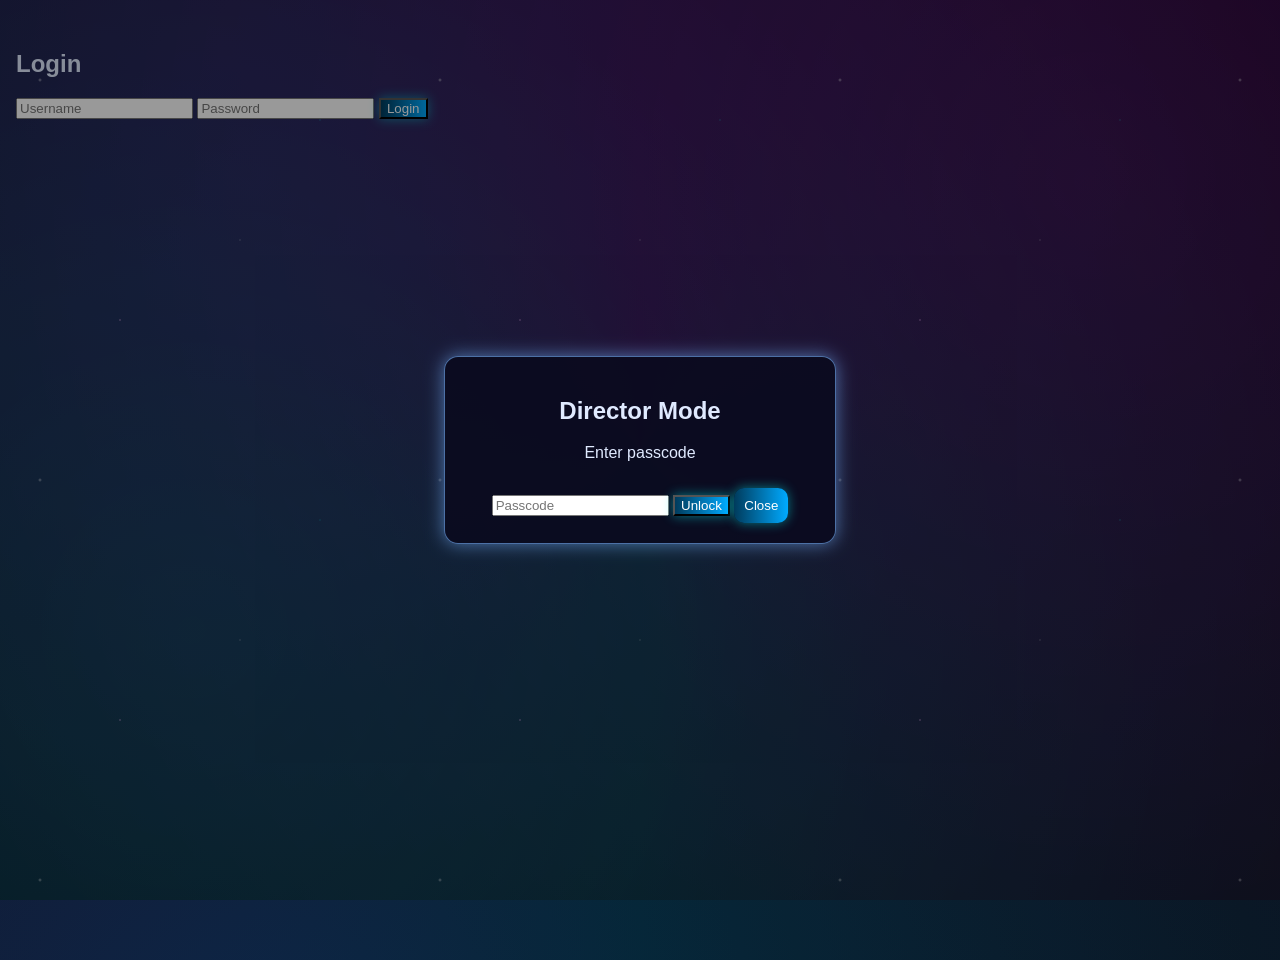
==== public/index.html @ a931f64c "Rename index.html to public/index.html" ====
<!DOCTYPE html>
<html lang="en">
<head>
  <meta charset="UTF-8">
  <meta name="viewport" content="width=device-width, initial-scale=1.0">
  <title>GODMODE++</title>

  <!-- Styles -->
  <link rel="stylesheet" href="style2.css">
  <link rel="stylesheet" href="galaxy.css">
</head>

<body class="galaxy">

<div class="universe-vortex"></div>

<!-- LOGIN SCREEN -->
<div id="login-screen" class="screen">
  <h2>Login</h2>
  <input id="login-user" type="text" placeholder="Username">
  <input id="login-pass" type="password" placeholder="Password">
  <button onclick="login()">Login</button>
  <p id="login-error" style="color:red;"></p>
</div>

<!-- HOME SCREEN -->
<div id="home-screen" class="screen hidden">
  <div class="top">
    <h1 class="title">GODMODE++</h1>
    <p class="disclaimer">⚠️ Nothing is guaranteed. For entertainment purposes only.</p>
    <button onclick="toggleGalaxy()">Galaxy Mode</button>
  </div>

  <p class="subtitle">Choose your mode</p>

  <div class="grid">

    <div class="mode">
      <h3>Free Mode</h3>
      <button onclick="enterFree()">Enter</button>
    </div>

    <div class="mode">
      <h3>God Mode</h3>
      <button onclick="enterGod()">Enter</button>
    </div>

    <div class="mode">
      <h3>Universe Mode</h3>
      <button onclick="enterUniverse()">Enter</button>
    </div>

    <div class="mode">
      <h3>Director Mode</h3>
      <button onclick="openDirector()">Enter Passcode</button>
    </div>

    <div class="mode">
      <h3>Pick 3 Engine</h3>
      <button onclick="enterPick3()">Enter</button>
    </div>

    <div class="mode">
      <h3>Pick 4 Engine</h3>
      <button onclick="enterPick4()">Enter</button>
    </div>

  </div>
</div>

<!-- FREE MODE -->
<div id="free-mode-screen" class="screen hidden">
  <h2>FREE MODE</h2>
  <p class="subtitle">QuickPick + basic tools</p>

  <div class="mode">
    <h3>Quick Pick Generator</h3>
    <button onclick="runQuickPick()">Generate</button>
    <p id="quickpick-output"></p>
  </div>

  <button class="back-btn" onclick="showMode('home-screen')">Back</button>
</div>

<!-- GOD MODE -->
<div id="god-mode-screen" class="screen hidden">
  <h2>GOD MODE</h2>
  <p class="subtitle">Advanced Rundown Engine</p>

  <button onclick="runGod()">Generate Rundown</button>
  <pre id="god-output" class="output-box"></pre>

  <button class="back-btn" onclick="showMode('home-screen')">Back</button>
</div>

<!-- UNIVERSE MODE -->
<div id="universe-mode-screen" class="screen hidden">
  <h2>UNIVERSE MODE</h2>
  <p class="subtitle">Cosmic Engine</p>

  <button onclick="runUniverse()">Activate Universe Engine</button>
  <pre id="universe-output" class="output-box"></pre>

  <button class="back-btn" onclick="showMode('home-screen')">Back</button>
</div>

<!-- DIRECTOR MODE -->
<div id="director-mode-screen" class="screen hidden">
  <h2>DIRECTOR MODE</h2>
  <p class="subtitle">Private Tools</p>

  <label>Seed:</label>
  <input id="director-seed" type="text">

  <label>Probability:</label>
  <input id="director-prob" type="range" min="1" max="100" value="50">

  <label>Earth Override:</label>
  <input id="earth-override" type="checkbox">

  <label>Universe Override:</label>
  <input id="universe-override" type="checkbox">

  <button onclick="runDirector()">Compile</button>

  <pre id="director-output" class="output-box"></pre>

  <button class="back-btn" onclick="showMode('home-screen')">Back</button>
</div>

<!-- PICK 3 ENGINE -->
<div id="pick3-screen" class="screen hidden">
  <h2>PICK 3 ENGINE</h2>

  <input id="pick3-input" type="text" placeholder="Enter 3 digits">
  <button onclick="runPick3()">Submit</button>

  <pre id="pick-strategy-output"></pre>
  <pre id="grid9-output"></pre>
  <pre id="grid8-output"></pre>
  <pre id="grid7-output"></pre>
  <pre id="grid6-output"></pre>
  <pre id="grid5-output"></pre>
  <pre id="grid4-output"></pre>
  <pre id="grid3-output"></pre>
  <pre id="grid2-output"></pre>

  <button class="back-btn" onclick="showMode('home-screen')">Back</button>
</div>

<!-- PICK 4 ENGINE -->
<div id="pick4-screen" class="screen hidden">
  <h2>PICK 4 ENGINE</h2>

  <input id="pick4-input" type="text" placeholder="Enter 4 digits">
  <button onclick="runPick4()">Submit</button>

  <pre id="pick-strategy-output"></pre>
  <pre id="grid9-output"></pre>
  <pre id="grid8-output"></pre>
  <pre id="grid7-output"></pre>
  <pre id="grid6-output"></pre>
  <pre id="grid5-output"></pre>
  <pre id="grid4-output"></pre>
  <pre id="grid3-output"></pre>
  <pre id="grid2-output"></pre>

  <button class="back-btn" onclick="showMode('home-screen')">Back</button>
</div>

<!-- DIRECTOR PASSCODE MODAL -->
<div id="director-modal" class="modal hidden">
  <div class="modal-box">
    <h2>Director Mode</h2>
    <p>Enter passcode</p>

    <input id="director-pass" type="password" placeholder="Passcode">

    <button onclick="unlockDirector()">Unlock</button>
    <button class="close" onclick="closeDirector()">Close</button>
  </div>
</div>

<!-- SCRIPT -->
<script src="app2.js"></script>

</body>
</html>

</body>
</html>
---- public/style2.css ----
/* ============================
   GODMODE++ — CLEAN LIGHT THEME
   Compatible with simple 4‑file build
============================ */

/* BASE LIGHT MODE */
body {
  margin: 0;
  font-family: system-ui, sans-serif;
  background: #f5f7fb;
  color: #111;
}

.hidden { display: none; }

/* SCREEN LAYOUT */
.screen {
  padding: 30px 16px;
  min-height: 100vh;
}

/* TITLES */
.title {
  font-size: 32px;
  margin-bottom: 6px;
}

.subtitle {
  color: #555;
  margin-bottom: 20px;
}

/* LOGIN + CARD BOXES */
.card {
  background: #fff;
  padding: 20px;
  border-radius: 14px;
  box-shadow: 0 4px 14px rgba(0,0,0,0.08);
  max-width: 360px;
  margin: auto;
}

.card input {
  width: 100%;
  padding: 10px;
  margin-top: 6px;
  border-radius: 8px;
  border: 1px solid #ccc;
}

.card button {
  width: 100%;
  margin-top: 16px;
  padding: 12px;
  border-radius: 10px;
  border: none;
  background: #007bff;
  color: #fff;
  cursor: pointer;
}

.error {
  color: #d93025;
  margin-top: 10px;
}

/* TOP BAR */
.top {
  display: flex;
  justify-content: space-between;
  margin-bottom: 20px;
}

/* MODE GRID */
.grid {
  display: grid;
  gap: 16px;
}

.mode {
  background: #fff;
  padding: 16px;
  border-radius: 14px;
  box-shadow: 0 4px 14px rgba(0,0,0,0.08);
}

.mode.locked {
  border: 1px dashed #ff9800;
}

.mode button {
  margin-top: 10px;
  padding: 10px;
  border-radius: 10px;
  border: none;
  background: #007bff;
  color: #fff;
  cursor: pointer;
}

/* MODAL */
.modal {
  position: fixed;
  inset: 0;
  background: rgba(0,0,0,0.4);
  display: flex;
  justify-content: center;
  align-items: center;
}

.modal-box {
  background: #fff;
  padding: 20px;
  border-radius: 14px;
  width: 90%;
  max-width: 350px;
  text-align: center;
}

.close {
  background: #ccc;
  margin-top: 10px;
  padding: 10px;
  border-radius: 10px;
  border: none;
  cursor: pointer;
}
---- public/galaxy.css ----
html, body {
    height: 100%;
}

body {
    min-height: 100vh;
    position: relative;
}

body.galaxy {
    position: relative;
}

/* ============================
   GODMODE++ — DEEP SPACE GALAXY THEME
   Clean, optimized, GitHub‑Pages safe
============================ */

/* BASE GALAXY MODE */
body.galaxy {
    background:
        radial-gradient(circle at 20% 20%, #0a0f2d, #000),
        radial-gradient(circle at 80% 80%, #050018, #000);
    color: #e0eaff;
    font-family: "Inter", sans-serif;
    transition: 0.4s ease;
    overflow-x: hidden;
}

/* STARFIELD LAYERS */
body.galaxy::before,
body.galaxy::after {
    content: "";
    position: fixed;
    inset: 0;
    pointer-events: none;
    z-index: -1;
}

/* Layer 1 — drifting stars */
body.galaxy::before {
    background-image:
        radial-gradient(2px 2px at 10% 20%, rgba(255,255,255,0.7), transparent),
        radial-gradient(1px 1px at 80% 30%, rgba(0,255,255,0.6), transparent),
        radial-gradient(1.5px 1.5px at 30% 80%, rgba(255,180,255,0.7), transparent),
        radial-gradient(1px 1px at 60% 60%, rgba(255,255,255,0.6), transparent);
    background-size: 400px 400px;
    opacity: 0.7;
    animation: starDrift 60s linear infinite;
}

/* Layer 2 — nebula glow */
body.galaxy::after {
    background:
        radial-gradient(circle at 15% 70%, rgba(0, 255, 255, 0.18), transparent),
        radial-gradient(circle at 85% 20%, rgba(255, 0, 255, 0.18), transparent);
    mix-blend-mode: screen;
    opacity: 0.8;
    animation: nebulaPulse 22s ease-in-out infinite;
}

/* CARD + MODE BOXES */
body.galaxy .mode,
body.galaxy .modal-box {
    background: rgba(10,10,30,0.9);
    border: 1px solid rgba(120,180,255,0.6);
    box-shadow: 0 0 18px rgba(120,180,255,0.6);
}

/* BUTTON HOLOGRAM */
body.galaxy button {
    background: linear-gradient(90deg, #003b5c, #00aaff);
    color: white;
    box-shadow: 0 0 12px rgba(0,255,255,0.45);
    transition: 0.25s ease;
}

body.galaxy button:hover {
    background: linear-gradient(90deg, #005f8f, #00cfff);
    transform: translateY(-2px);
    box-shadow: 0 0 18px rgba(0,255,255,0.65);
}

/* ============================
   DIRECTOR MODE — EMERALD THEME
============================ */

body.director-mode {
    background:
        radial-gradient(circle at 50% 50%, #002a22, #000),
        radial-gradient(circle at 20% 80%, #003322, transparent),
        radial-gradient(circle at 80% 20%, #004433, transparent);
    color: #00ff95;
    transition: 0.4s ease;
}

/* Emerald nebula */
body.director-mode::after {
    content: "";
    position: fixed;
    inset: 0;
    pointer-events: none;
    z-index: -1;
    background:
        radial-gradient(circle at 50% 50%, rgba(0,255,149,0.18), transparent),
        radial-gradient(circle at 20% 20%, rgba(0,255,149,0.12), transparent);
    animation: directorNebula 14s ease-in-out infinite;
}

/* Director Mode glow */
body.director-mode .mode,
body.director-mode .modal-box {
    border-color: rgba(0,255,149,0.55);
    box-shadow: 0 0 22px rgba(0,255,149,0.55);
    background: rgba(0,40,30,0.9);
}

/* Director Mode buttons */
body.director-mode button {
    background: linear-gradient(90deg, #006644, #00ff95);
    box-shadow: 0 0 14px rgba(0,255,149,0.55);
}

/* ============================
   DIRECTOR MODE — UNLOCK FX
============================ */

body.director-mode.unlock-anim::before {
    content: "";
    position: fixed;
    inset: 0;
    background: radial-gradient(circle, rgba(0,255,149,0.45) 0%, transparent 70%);
    animation: directorShockwave 1.4s ease-out forwards;
    pointer-events: none;
    z-index: 9999;
}

body.director-mode.unlock-anim::after {
    content: "ACCESS GRANTED";
    position: fixed;
    top: 40%;
    left: 50%;
    transform: translate(-50%, -50%) scale(1.4);
    font-size: 42px;
    font-weight: 700;
    color: #00ff95;
    text-shadow:
        0 0 12px #00ff95,
        0 0 22px #00ff95,
        0 0 40px rgba(0,255,149,0.8);
    opacity: 0;
    animation: directorAccess 1.4s ease-out forwards;
    pointer-events: none;
    z-index: 99999;
}

/* ============================
   ANIMATIONS
============================ */

@keyframes starDrift {
    0% { transform: translate3d(0,0,0); }
    100% { transform: translate3d(-80px,-40px,0); }
}

@keyframes nebulaPulse {
    0% { opacity: 0.5; }
    50% { opacity: 0.9; }
    100% { opacity: 0.5; }
}

@keyframes directorNebula {
    0% { opacity: 0.4; }
    50% { opacity: 0.9; }
    100% { opacity: 0.4; }
}

@keyframes directorShockwave {
    0% { opacity: 0.9; transform: scale(0.2); filter: blur(2px); }
    60% { opacity: 0.5; transform: scale(2.8); filter: blur(6px); }
    100% { opacity: 0; transform: scale(4.5); filter: blur(10px); }
}

@keyframes directorAccess {
    0% { opacity: 0; transform: translate(-50%, -50%) scale(1.1); }
    40% { opacity: 1; transform: translate(-50%, -50%) scale(1.4); }
    100% { opacity: 0; transform: translate(-50%, -50%) scale(1.7); }
}

/* ============================
   UNIVERSE MODE — COSMIC WARP TUNNEL
============================ */

body.universe-mode {
    background: #050014;
    overflow: hidden;
    color: #d8caff;
    font-family: "Inter", sans-serif;
}

/* Layer 1 — deep space gradient */
body.universe-mode::before {
    content: "";
    position: fixed;
    inset: 0;
    background: radial-gradient(circle at 50% 50%, #3b0077, #050014 70%);
    z-index: -3;
    animation: universePulse 12s ease-in-out infinite;
}

/* Layer 2 — warp tunnel streaks */
body.universe-mode::after {
    content: "";
    position: fixed;
    inset: 0;
    background: repeating-linear-gradient(
        0deg,
        rgba(255,255,255,0.15) 0px,
        rgba(255,255,255,0.15) 2px,
        transparent 2px,
        transparent 8px
    );
    filter: blur(1px);
    opacity: 0.45;
    z-index: -2;
    animation: warpSpeed 1.4s linear infinite;
}

/* Layer 3 — rotating cosmic vortex */
.universe-vortex {
    position: fixed;
    top: 50%;
    left: 50%;
    width: 180vmax;
    height: 180vmax;
    background: conic-gradient(
        from 0deg,
        rgba(255,0,255,0.12),
        rgba(0,255,255,0.12),
        rgba(255,0,255,0.12)
    );
    border-radius: 50%;
    transform: translate(-50%, -50%);
    z-index: -5;
    animation: vortexSpin 22s linear infinite;
    pointer-events: none;
}

/* ============================
   UNIVERSE MODE ANIMATIONS
============================ */

@keyframes warpSpeed {
    0% { transform: translateY(0); }
    100% { transform: translateY(-600px); }
}

@keyframes universePulse {
    0% { opacity: 0.55; }
    50% { opacity: 0.95; }
    100% { opacity: 0.55; }
}

@keyframes vortexSpin {
    0% { transform: translate(-50%, -50%) rotate(0deg); }
    100% { transform: translate(-50%, -50%) rotate(360deg); }
}
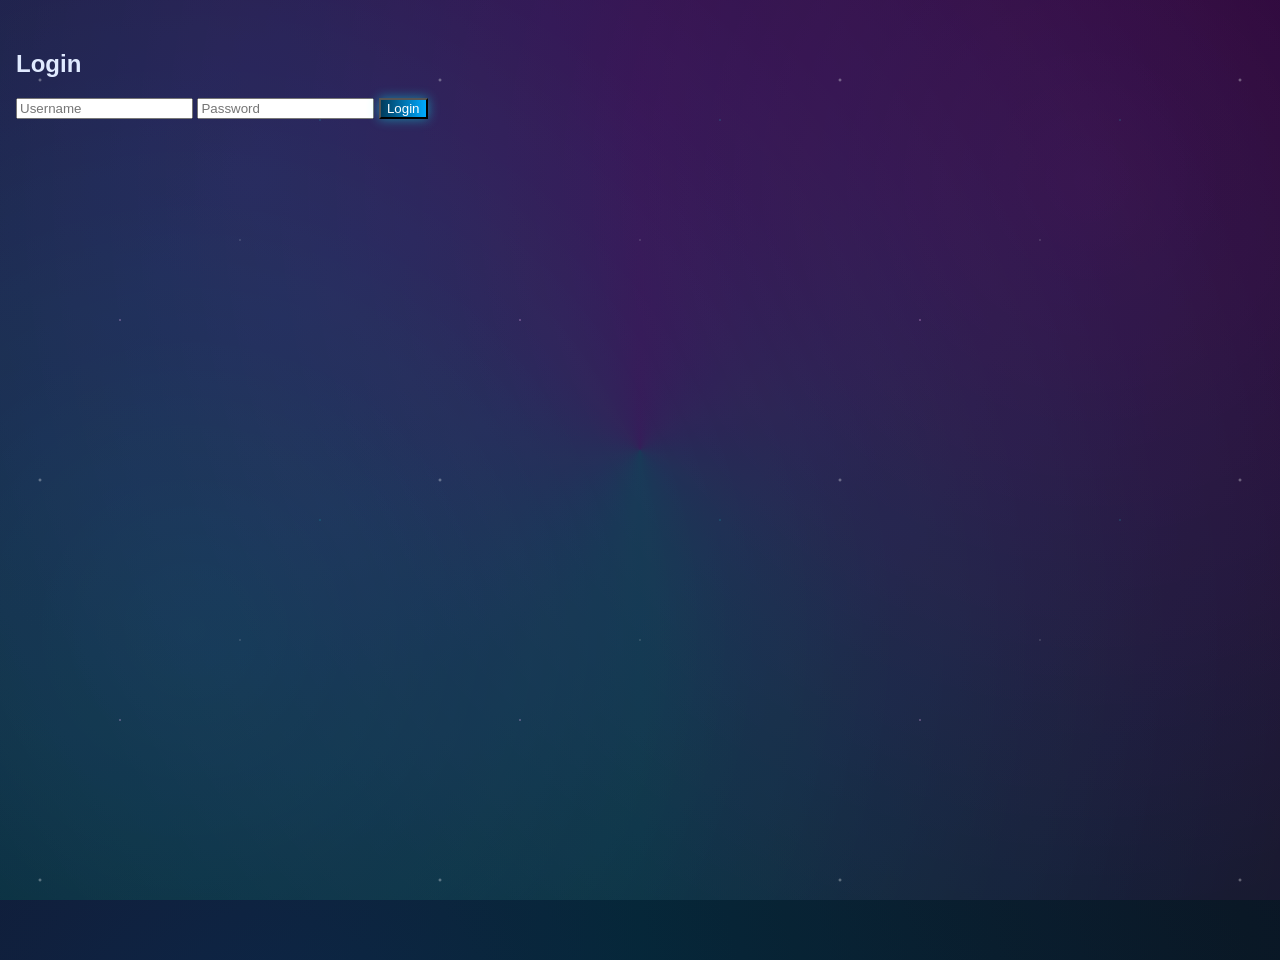
==== commit e09240c8: "Refactor login and mode selection UI elements" ====
--- a/public/index.html
+++ b/public/index.html
@@ -5,7 +5,6 @@
   <meta name="viewport" content="width=device-width, initial-scale=1.0">
   <title>GODMODE++</title>
 
-  <!-- Styles -->
   <link rel="stylesheet" href="style2.css">
   <link rel="stylesheet" href="galaxy.css">
 </head>
@@ -14,178 +13,83 @@
 
 <div class="universe-vortex"></div>
 
-<!-- LOGIN SCREEN -->
+<!-- LOGIN -->
 <div id="login-screen" class="screen">
   <h2>Login</h2>
   <input id="login-user" type="text" placeholder="Username">
   <input id="login-pass" type="password" placeholder="Password">
-  <button onclick="login()">Login</button>
-  <p id="login-error" style="color:red;"></p>
+  <button onclick="UI.login()">Login</button>
+  <p id="login-error" class="error"></p>
 </div>
 
-<!-- HOME SCREEN -->
+<!-- HOME -->
 <div id="home-screen" class="screen hidden">
-  <div class="top">
-    <h1 class="title">GODMODE++</h1>
-    <p class="disclaimer">⚠️ Nothing is guaranteed. For entertainment purposes only.</p>
-    <button onclick="toggleGalaxy()">Galaxy Mode</button>
-  </div>
-
-  <p class="subtitle">Choose your mode</p>
+  <h1 class="title">GODMODE++</h1>
+  <p class="disclaimer">⚠️ Entertainment only.</p>
 
   <div class="grid">
-
-    <div class="mode">
-      <h3>Free Mode</h3>
-      <button onclick="enterFree()">Enter</button>
-    </div>
-
-    <div class="mode">
-      <h3>God Mode</h3>
-      <button onclick="enterGod()">Enter</button>
-    </div>
-
-    <div class="mode">
-      <h3>Universe Mode</h3>
-      <button onclick="enterUniverse()">Enter</button>
-    </div>
-
-    <div class="mode">
-      <h3>Director Mode</h3>
-      <button onclick="openDirector()">Enter Passcode</button>
-    </div>
-
-    <div class="mode">
-      <h3>Pick 3 Engine</h3>
-      <button onclick="enterPick3()">Enter</button>
-    </div>
-
-    <div class="mode">
-      <h3>Pick 4 Engine</h3>
-      <button onclick="enterPick4()">Enter</button>
-    </div>
-
+    <button onclick="UI.show('free')">Free Mode</button>
+    <button onclick="UI.show('god')">God Mode</button>
+    <button onclick="UI.show('universe')">Universe Mode</button>
+    <button onclick="UI.show('director')">Director Mode</button>
+    <button onclick="UI.show('pick3')">Pick 3 Engine</button>
+    <button onclick="UI.show('pick4')">Pick 4 Engine</button>
   </div>
 </div>
 
 <!-- FREE MODE -->
-<div id="free-mode-screen" class="screen hidden">
+<div id="free-screen" class="screen hidden">
   <h2>FREE MODE</h2>
-  <p class="subtitle">QuickPick + basic tools</p>
-
-  <div class="mode">
-    <h3>Quick Pick Generator</h3>
-    <button onclick="runQuickPick()">Generate</button>
-    <p id="quickpick-output"></p>
-  </div>
-
-  <button class="back-btn" onclick="showMode('home-screen')">Back</button>
+  <button onclick="UI.quickPick()">Quick Pick</button>
+  <button onclick="UI.backendPrediction('free-output')">Backend Prediction</button>
+  <pre id="free-output" class="output"></pre>
+  <button class="back" onclick="UI.show('home')">Back</button>
 </div>
 
 <!-- GOD MODE -->
-<div id="god-mode-screen" class="screen hidden">
+<div id="god-screen" class="screen hidden">
   <h2>GOD MODE</h2>
-  <p class="subtitle">Advanced Rundown Engine</p>
-
-  <button onclick="runGod()">Generate Rundown</button>
-  <pre id="god-output" class="output-box"></pre>
-
-  <button class="back-btn" onclick="showMode('home-screen')">Back</button>
+  <button onclick="UI.backendPrediction('god-output')">Backend Prediction</button>
+  <pre id="god-output" class="output"></pre>
+  <button class="back" onclick="UI.show('home')">Back</button>
 </div>
 
 <!-- UNIVERSE MODE -->
-<div id="universe-mode-screen" class="screen hidden">
+<div id="universe-screen" class="screen hidden">
   <h2>UNIVERSE MODE</h2>
-  <p class="subtitle">Cosmic Engine</p>
-
-  <button onclick="runUniverse()">Activate Universe Engine</button>
-  <pre id="universe-output" class="output-box"></pre>
-
-  <button class="back-btn" onclick="showMode('home-screen')">Back</button>
+  <button onclick="UI.backendPrediction('universe-output')">Backend Prediction</button>
+  <pre id="universe-output" class="output"></pre>
+  <button class="back" onclick="UI.show('home')">Back</button>
 </div>
 
-<!-- DIRECTOR MODE -->
-<div id="director-mode-screen" class="screen hidden">
+<!-- DIRECTOR -->
+<div id="director-screen" class="screen hidden">
   <h2>DIRECTOR MODE</h2>
-  <p class="subtitle">Private Tools</p>
-
-  <label>Seed:</label>
-  <input id="director-seed" type="text">
-
-  <label>Probability:</label>
-  <input id="director-prob" type="range" min="1" max="100" value="50">
-
-  <label>Earth Override:</label>
-  <input id="earth-override" type="checkbox">
-
-  <label>Universe Override:</label>
-  <input id="universe-override" type="checkbox">
-
-  <button onclick="runDirector()">Compile</button>
-
-  <pre id="director-output" class="output-box"></pre>
-
-  <button class="back-btn" onclick="showMode('home-screen')">Back</button>
+  <input id="director-seed" placeholder="Seed">
+  <button onclick="UI.director()">Compile</button>
+  <pre id="director-output" class="output"></pre>
+  <button class="back" onclick="UI.show('home')">Back</button>
 </div>
 
-<!-- PICK 3 ENGINE -->
+<!-- PICK 3 -->
 <div id="pick3-screen" class="screen hidden">
   <h2>PICK 3 ENGINE</h2>
-
-  <input id="pick3-input" type="text" placeholder="Enter 3 digits">
-  <button onclick="runPick3()">Submit</button>
-
-  <pre id="pick-strategy-output"></pre>
-  <pre id="grid9-output"></pre>
-  <pre id="grid8-output"></pre>
-  <pre id="grid7-output"></pre>
-  <pre id="grid6-output"></pre>
-  <pre id="grid5-output"></pre>
-  <pre id="grid4-output"></pre>
-  <pre id="grid3-output"></pre>
-  <pre id="grid2-output"></pre>
-
-  <button class="back-btn" onclick="showMode('home-screen')">Back</button>
+  <input id="pick3-input" placeholder="Enter 3 digits">
+  <button onclick="UI.pick3()">Submit</button>
+  <pre id="pick3-output" class="output"></pre>
+  <button class="back" onclick="UI.show('home')">Back</button>
 </div>
 
-<!-- PICK 4 ENGINE -->
+<!-- PICK 4 -->
 <div id="pick4-screen" class="screen hidden">
   <h2>PICK 4 ENGINE</h2>
-
-  <input id="pick4-input" type="text" placeholder="Enter 4 digits">
-  <button onclick="runPick4()">Submit</button>
-
-  <pre id="pick-strategy-output"></pre>
-  <pre id="grid9-output"></pre>
-  <pre id="grid8-output"></pre>
-  <pre id="grid7-output"></pre>
-  <pre id="grid6-output"></pre>
-  <pre id="grid5-output"></pre>
-  <pre id="grid4-output"></pre>
-  <pre id="grid3-output"></pre>
-  <pre id="grid2-output"></pre>
-
-  <button class="back-btn" onclick="showMode('home-screen')">Back</button>
+  <input id="pick4-input" placeholder="Enter 4 digits">
+  <button onclick="UI.pick4()">Submit</button>
+  <pre id="pick4-output" class="output"></pre>
+  <button class="back" onclick="UI.show('home')">Back</button>
 </div>
 
-<!-- DIRECTOR PASSCODE MODAL -->
-<div id="director-modal" class="modal hidden">
-  <div class="modal-box">
-    <h2>Director Mode</h2>
-    <p>Enter passcode</p>
-
-    <input id="director-pass" type="password" placeholder="Passcode">
-
-    <button onclick="unlockDirector()">Unlock</button>
-    <button class="close" onclick="closeDirector()">Close</button>
-  </div>
-</div>
-
-<!-- SCRIPT -->
 <script src="app2.js"></script>
-
 </body>
 </html>
 
-</body>
-</html>
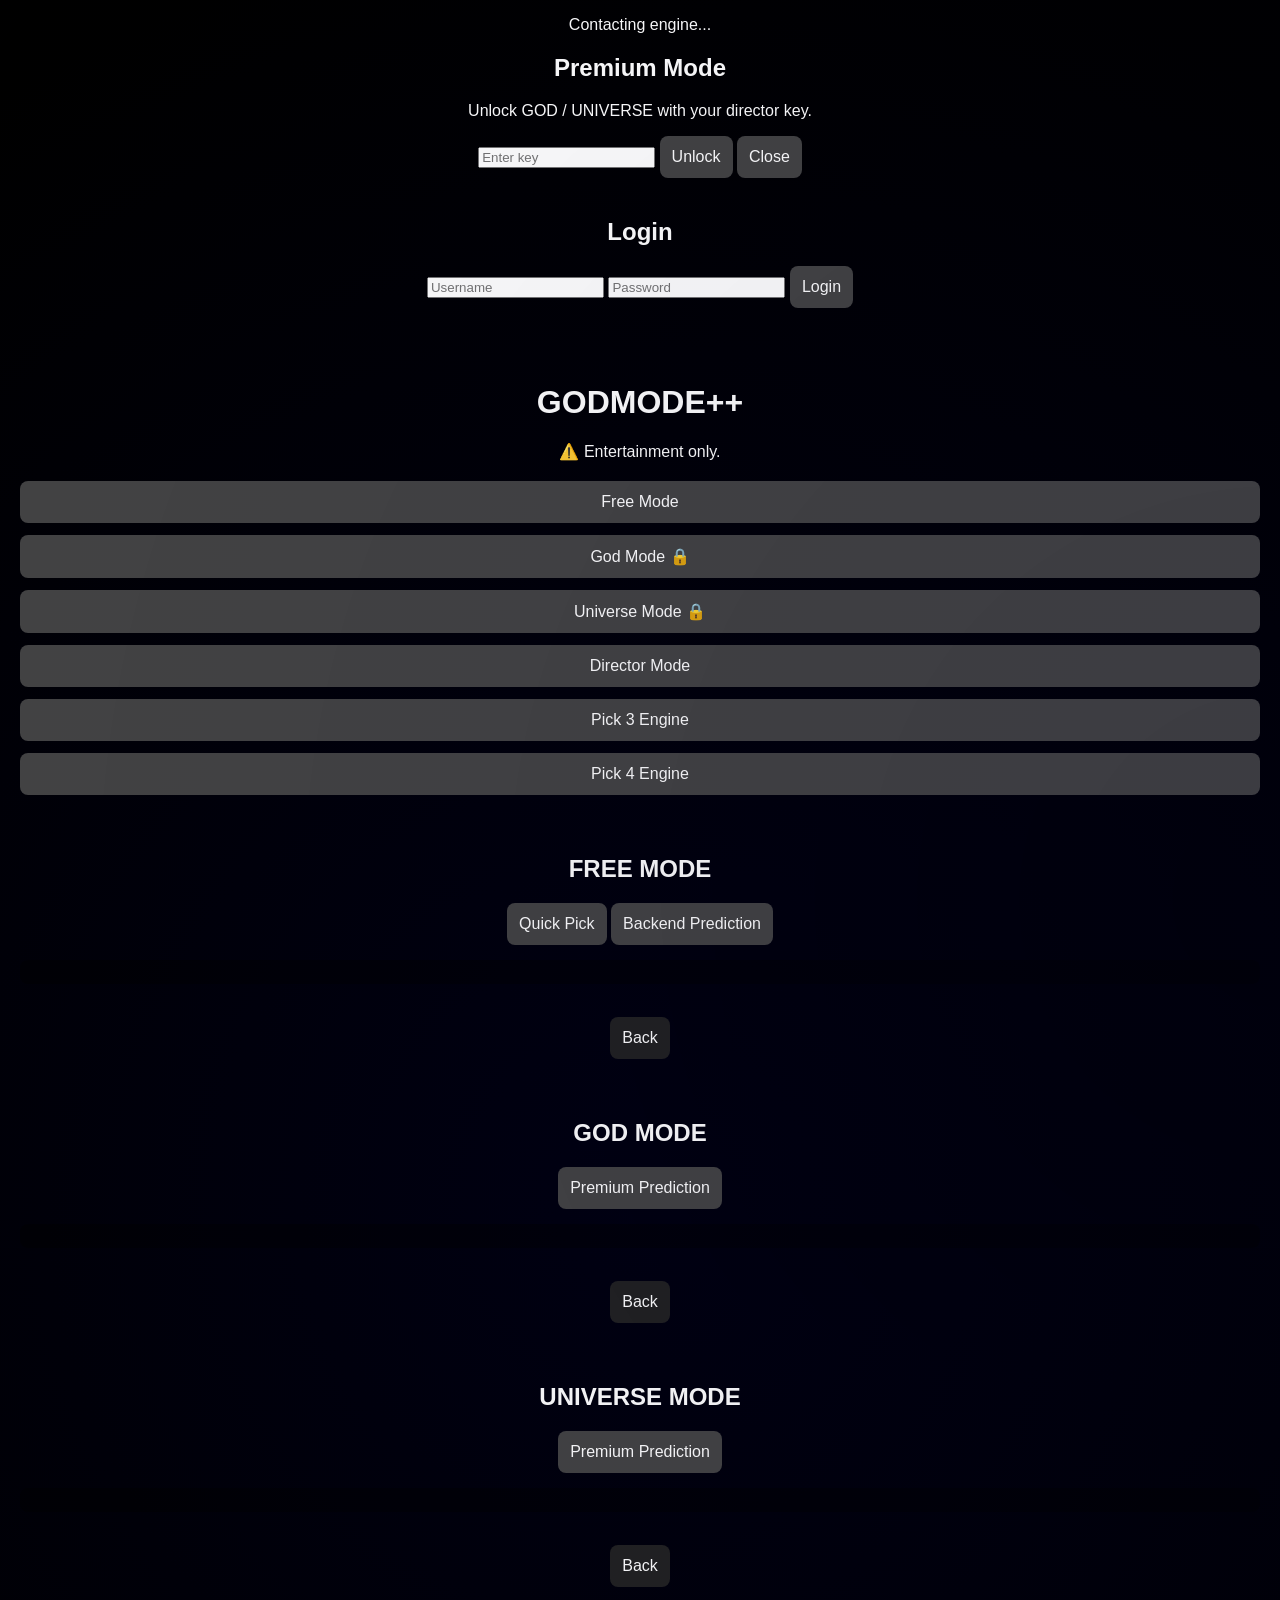
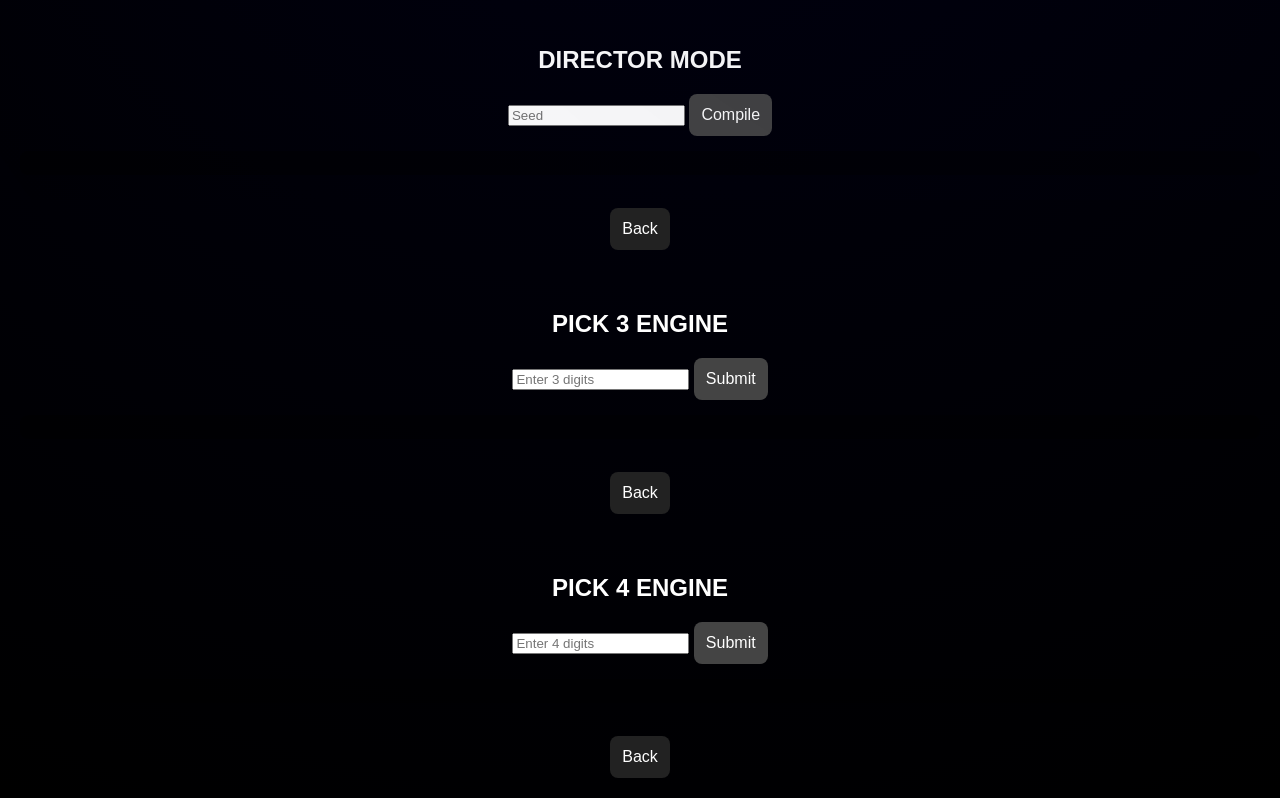
==== commit b2f232ea: "Add global loader and premium overlay to index.html" ====
--- a/public/index.html
+++ b/public/index.html
@@ -13,9 +13,26 @@
 
 <div class="universe-vortex"></div>
 
+<!-- GLOBAL LOADER -->
+<div id="global-loader" class="loader hidden">
+  <div class="loader-ring"></div>
+  <p>Contacting engine...</p>
+</div>
+
+<!-- PREMIUM OVERLAY -->
+<div id="premium-overlay" class="overlay hidden">
+  <div class="overlay-box">
+    <h2>Premium Mode</h2>
+    <p>Unlock GOD / UNIVERSE with your director key.</p>
+    <input id="premium-key" placeholder="Enter key">
+    <button onclick="UI.unlockPremium()">Unlock</button>
+    <button onclick="UI.closePremium()">Close</button>
+  </div>
+</div>
+
 <!-- LOGIN -->
-<div id="login-screen" class="screen">
-  <h2>Login</h2>
+<div id="login-screen" class="screen active">
+  <h2 class="fade-in">Login</h2>
   <input id="login-user" type="text" placeholder="Username">
   <input id="login-pass" type="password" placeholder="Password">
   <button onclick="UI.login()">Login</button>
@@ -23,14 +40,14 @@
 </div>
 
 <!-- HOME -->
-<div id="home-screen" class="screen hidden">
-  <h1 class="title">GODMODE++</h1>
+<div id="home-screen" class="screen">
+  <h1 class="title slide-down">GODMODE++</h1>
   <p class="disclaimer">⚠️ Entertainment only.</p>
 
   <div class="grid">
     <button onclick="UI.show('free')">Free Mode</button>
-    <button onclick="UI.show('god')">God Mode</button>
-    <button onclick="UI.show('universe')">Universe Mode</button>
+    <button onclick="UI.openPremium('god')">God Mode 🔒</button>
+    <button onclick="UI.openPremium('universe')">Universe Mode 🔒</button>
     <button onclick="UI.show('director')">Director Mode</button>
     <button onclick="UI.show('pick3')">Pick 3 Engine</button>
     <button onclick="UI.show('pick4')">Pick 4 Engine</button>
@@ -38,8 +55,8 @@
 </div>
 
 <!-- FREE MODE -->
-<div id="free-screen" class="screen hidden">
-  <h2>FREE MODE</h2>
+<div id="free-screen" class="screen">
+  <h2 class="fade-in">FREE MODE</h2>
   <button onclick="UI.quickPick()">Quick Pick</button>
   <button onclick="UI.backendPrediction('free-output')">Backend Prediction</button>
   <pre id="free-output" class="output"></pre>
@@ -47,24 +64,24 @@
 </div>
 
 <!-- GOD MODE -->
-<div id="god-screen" class="screen hidden">
-  <h2>GOD MODE</h2>
-  <button onclick="UI.backendPrediction('god-output')">Backend Prediction</button>
+<div id="god-screen" class="screen">
+  <h2 class="fade-in">GOD MODE</h2>
+  <button onclick="UI.backendPrediction('god-output', true)">Premium Prediction</button>
   <pre id="god-output" class="output"></pre>
   <button class="back" onclick="UI.show('home')">Back</button>
 </div>
 
 <!-- UNIVERSE MODE -->
-<div id="universe-screen" class="screen hidden">
-  <h2>UNIVERSE MODE</h2>
-  <button onclick="UI.backendPrediction('universe-output')">Backend Prediction</button>
+<div id="universe-screen" class="screen">
+  <h2 class="fade-in">UNIVERSE MODE</h2>
+  <button onclick="UI.backendPrediction('universe-output', true)">Premium Prediction</button>
   <pre id="universe-output" class="output"></pre>
   <button class="back" onclick="UI.show('home')">Back</button>
 </div>
 
 <!-- DIRECTOR -->
-<div id="director-screen" class="screen hidden">
-  <h2>DIRECTOR MODE</h2>
+<div id="director-screen" class="screen">
+  <h2 class="fade-in">DIRECTOR MODE</h2>
   <input id="director-seed" placeholder="Seed">
   <button onclick="UI.director()">Compile</button>
   <pre id="director-output" class="output"></pre>
@@ -72,8 +89,8 @@
 </div>
 
 <!-- PICK 3 -->
-<div id="pick3-screen" class="screen hidden">
-  <h2>PICK 3 ENGINE</h2>
+<div id="pick3-screen" class="screen">
+  <h2 class="fade-in">PICK 3 ENGINE</h2>
   <input id="pick3-input" placeholder="Enter 3 digits">
   <button onclick="UI.pick3()">Submit</button>
   <pre id="pick3-output" class="output"></pre>
@@ -81,8 +98,8 @@
 </div>
 
 <!-- PICK 4 -->
-<div id="pick4-screen" class="screen hidden">
-  <h2>PICK 4 ENGINE</h2>
+<div id="pick4-screen" class="screen">
+  <h2 class="fade-in">PICK 4 ENGINE</h2>
   <input id="pick4-input" placeholder="Enter 4 digits">
   <button onclick="UI.pick4()">Submit</button>
   <pre id="pick4-output" class="output"></pre>
@@ -92,4 +109,3 @@
 <script src="app2.js"></script>
 </body>
 </html>
-
--- a/public/style2.css
+++ b/public/style2.css
@@ -1,127 +1,56 @@
-/* ============================
-   GODMODE++ — CLEAN LIGHT THEME
-   Compatible with simple 4‑file build
-============================ */
-
-/* BASE LIGHT MODE */
 body {
   margin: 0;
-  font-family: system-ui, sans-serif;
-  background: #f5f7fb;
-  color: #111;
+  font-family: Arial, sans-serif;
+  color: white;
+  text-align: center;
 }
 
-.hidden { display: none; }
-
-/* SCREEN LAYOUT */
 .screen {
-  padding: 30px 16px;
-  min-height: 100vh;
+  display: none;
+  padding: 20px;
 }
 
-/* TITLES */
+.screen:not(.hidden) {
+  display: block;
+}
+
 .title {
   font-size: 32px;
-  margin-bottom: 6px;
+  margin-top: 20px;
 }
 
-.subtitle {
-  color: #555;
-  margin-bottom: 20px;
+.grid {
+  display: grid;
+  gap: 12px;
+  margin-top: 20px;
 }
 
-/* LOGIN + CARD BOXES */
-.card {
-  background: #fff;
-  padding: 20px;
-  border-radius: 14px;
-  box-shadow: 0 4px 14px rgba(0,0,0,0.08);
-  max-width: 360px;
-  margin: auto;
+button {
+  padding: 12px;
+  border: none;
+  border-radius: 8px;
+  background: #444;
+  color: white;
+  font-size: 16px;
 }
 
-.card input {
-  width: 100%;
-  padding: 10px;
-  margin-top: 6px;
-  border-radius: 8px;
-  border: 1px solid #ccc;
+button:hover {
+  background: #666;
 }
 
-.card button {
-  width: 100%;
-  margin-top: 16px;
+.output {
+  background: rgba(0,0,0,0.4);
   padding: 12px;
-  border-radius: 10px;
-  border: none;
-  background: #007bff;
-  color: #fff;
-  cursor: pointer;
+  border-radius: 8px;
+  margin-top: 15px;
+  white-space: pre-wrap;
+}
+
+.back {
+  margin-top: 20px;
+  background: #222;
 }
 
 .error {
-  color: #d93025;
-  margin-top: 10px;
+  color: red;
 }
-
-/* TOP BAR */
-.top {
-  display: flex;
-  justify-content: space-between;
-  margin-bottom: 20px;
-}
-
-/* MODE GRID */
-.grid {
-  display: grid;
-  gap: 16px;
-}
-
-.mode {
-  background: #fff;
-  padding: 16px;
-  border-radius: 14px;
-  box-shadow: 0 4px 14px rgba(0,0,0,0.08);
-}
-
-.mode.locked {
-  border: 1px dashed #ff9800;
-}
-
-.mode button {
-  margin-top: 10px;
-  padding: 10px;
-  border-radius: 10px;
-  border: none;
-  background: #007bff;
-  color: #fff;
-  cursor: pointer;
-}
-
-/* MODAL */
-.modal {
-  position: fixed;
-  inset: 0;
-  background: rgba(0,0,0,0.4);
-  display: flex;
-  justify-content: center;
-  align-items: center;
-}
-
-.modal-box {
-  background: #fff;
-  padding: 20px;
-  border-radius: 14px;
-  width: 90%;
-  max-width: 350px;
-  text-align: center;
-}
-
-.close {
-  background: #ccc;
-  margin-top: 10px;
-  padding: 10px;
-  border-radius: 10px;
-  border: none;
-  cursor: pointer;
-}
--- a/public/galaxy.css
+++ b/public/galaxy.css
@@ -1,267 +1,21 @@
-html, body {
-    height: 100%;
+body.galaxy {
+  background: radial-gradient(circle at center, #000010, #000000);
+  overflow-x: hidden;
 }
 
-body {
-    min-height: 100vh;
-    position: relative;
+.universe-vortex {
+  position: fixed;
+  top: 0;
+  left: 0;
+  width: 200vw;
+  height: 200vh;
+  background: radial-gradient(circle, rgba(0,0,50,0.4), transparent);
+  animation: spin 40s linear infinite;
+  pointer-events: none;
+  opacity: 0.3;
 }
 
-body.galaxy {
-    position: relative;
+@keyframes spin {
+  from { transform: rotate(0deg); }
+  to { transform: rotate(360deg); }
 }
-
-/* ============================
-   GODMODE++ — DEEP SPACE GALAXY THEME
-   Clean, optimized, GitHub‑Pages safe
-============================ */
-
-/* BASE GALAXY MODE */
-body.galaxy {
-    background:
-        radial-gradient(circle at 20% 20%, #0a0f2d, #000),
-        radial-gradient(circle at 80% 80%, #050018, #000);
-    color: #e0eaff;
-    font-family: "Inter", sans-serif;
-    transition: 0.4s ease;
-    overflow-x: hidden;
-}
-
-/* STARFIELD LAYERS */
-body.galaxy::before,
-body.galaxy::after {
-    content: "";
-    position: fixed;
-    inset: 0;
-    pointer-events: none;
-    z-index: -1;
-}
-
-/* Layer 1 — drifting stars */
-body.galaxy::before {
-    background-image:
-        radial-gradient(2px 2px at 10% 20%, rgba(255,255,255,0.7), transparent),
-        radial-gradient(1px 1px at 80% 30%, rgba(0,255,255,0.6), transparent),
-        radial-gradient(1.5px 1.5px at 30% 80%, rgba(255,180,255,0.7), transparent),
-        radial-gradient(1px 1px at 60% 60%, rgba(255,255,255,0.6), transparent);
-    background-size: 400px 400px;
-    opacity: 0.7;
-    animation: starDrift 60s linear infinite;
-}
-
-/* Layer 2 — nebula glow */
-body.galaxy::after {
-    background:
-        radial-gradient(circle at 15% 70%, rgba(0, 255, 255, 0.18), transparent),
-        radial-gradient(circle at 85% 20%, rgba(255, 0, 255, 0.18), transparent);
-    mix-blend-mode: screen;
-    opacity: 0.8;
-    animation: nebulaPulse 22s ease-in-out infinite;
-}
-
-/* CARD + MODE BOXES */
-body.galaxy .mode,
-body.galaxy .modal-box {
-    background: rgba(10,10,30,0.9);
-    border: 1px solid rgba(120,180,255,0.6);
-    box-shadow: 0 0 18px rgba(120,180,255,0.6);
-}
-
-/* BUTTON HOLOGRAM */
-body.galaxy button {
-    background: linear-gradient(90deg, #003b5c, #00aaff);
-    color: white;
-    box-shadow: 0 0 12px rgba(0,255,255,0.45);
-    transition: 0.25s ease;
-}
-
-body.galaxy button:hover {
-    background: linear-gradient(90deg, #005f8f, #00cfff);
-    transform: translateY(-2px);
-    box-shadow: 0 0 18px rgba(0,255,255,0.65);
-}
-
-/* ============================
-   DIRECTOR MODE — EMERALD THEME
-============================ */
-
-body.director-mode {
-    background:
-        radial-gradient(circle at 50% 50%, #002a22, #000),
-        radial-gradient(circle at 20% 80%, #003322, transparent),
-        radial-gradient(circle at 80% 20%, #004433, transparent);
-    color: #00ff95;
-    transition: 0.4s ease;
-}
-
-/* Emerald nebula */
-body.director-mode::after {
-    content: "";
-    position: fixed;
-    inset: 0;
-    pointer-events: none;
-    z-index: -1;
-    background:
-        radial-gradient(circle at 50% 50%, rgba(0,255,149,0.18), transparent),
-        radial-gradient(circle at 20% 20%, rgba(0,255,149,0.12), transparent);
-    animation: directorNebula 14s ease-in-out infinite;
-}
-
-/* Director Mode glow */
-body.director-mode .mode,
-body.director-mode .modal-box {
-    border-color: rgba(0,255,149,0.55);
-    box-shadow: 0 0 22px rgba(0,255,149,0.55);
-    background: rgba(0,40,30,0.9);
-}
-
-/* Director Mode buttons */
-body.director-mode button {
-    background: linear-gradient(90deg, #006644, #00ff95);
-    box-shadow: 0 0 14px rgba(0,255,149,0.55);
-}
-
-/* ============================
-   DIRECTOR MODE — UNLOCK FX
-============================ */
-
-body.director-mode.unlock-anim::before {
-    content: "";
-    position: fixed;
-    inset: 0;
-    background: radial-gradient(circle, rgba(0,255,149,0.45) 0%, transparent 70%);
-    animation: directorShockwave 1.4s ease-out forwards;
-    pointer-events: none;
-    z-index: 9999;
-}
-
-body.director-mode.unlock-anim::after {
-    content: "ACCESS GRANTED";
-    position: fixed;
-    top: 40%;
-    left: 50%;
-    transform: translate(-50%, -50%) scale(1.4);
-    font-size: 42px;
-    font-weight: 700;
-    color: #00ff95;
-    text-shadow:
-        0 0 12px #00ff95,
-        0 0 22px #00ff95,
-        0 0 40px rgba(0,255,149,0.8);
-    opacity: 0;
-    animation: directorAccess 1.4s ease-out forwards;
-    pointer-events: none;
-    z-index: 99999;
-}
-
-/* ============================
-   ANIMATIONS
-============================ */
-
-@keyframes starDrift {
-    0% { transform: translate3d(0,0,0); }
-    100% { transform: translate3d(-80px,-40px,0); }
-}
-
-@keyframes nebulaPulse {
-    0% { opacity: 0.5; }
-    50% { opacity: 0.9; }
-    100% { opacity: 0.5; }
-}
-
-@keyframes directorNebula {
-    0% { opacity: 0.4; }
-    50% { opacity: 0.9; }
-    100% { opacity: 0.4; }
-}
-
-@keyframes directorShockwave {
-    0% { opacity: 0.9; transform: scale(0.2); filter: blur(2px); }
-    60% { opacity: 0.5; transform: scale(2.8); filter: blur(6px); }
-    100% { opacity: 0; transform: scale(4.5); filter: blur(10px); }
-}
-
-@keyframes directorAccess {
-    0% { opacity: 0; transform: translate(-50%, -50%) scale(1.1); }
-    40% { opacity: 1; transform: translate(-50%, -50%) scale(1.4); }
-    100% { opacity: 0; transform: translate(-50%, -50%) scale(1.7); }
-}
-
-/* ============================
-   UNIVERSE MODE — COSMIC WARP TUNNEL
-============================ */
-
-body.universe-mode {
-    background: #050014;
-    overflow: hidden;
-    color: #d8caff;
-    font-family: "Inter", sans-serif;
-}
-
-/* Layer 1 — deep space gradient */
-body.universe-mode::before {
-    content: "";
-    position: fixed;
-    inset: 0;
-    background: radial-gradient(circle at 50% 50%, #3b0077, #050014 70%);
-    z-index: -3;
-    animation: universePulse 12s ease-in-out infinite;
-}
-
-/* Layer 2 — warp tunnel streaks */
-body.universe-mode::after {
-    content: "";
-    position: fixed;
-    inset: 0;
-    background: repeating-linear-gradient(
-        0deg,
-        rgba(255,255,255,0.15) 0px,
-        rgba(255,255,255,0.15) 2px,
-        transparent 2px,
-        transparent 8px
-    );
-    filter: blur(1px);
-    opacity: 0.45;
-    z-index: -2;
-    animation: warpSpeed 1.4s linear infinite;
-}
-
-/* Layer 3 — rotating cosmic vortex */
-.universe-vortex {
-    position: fixed;
-    top: 50%;
-    left: 50%;
-    width: 180vmax;
-    height: 180vmax;
-    background: conic-gradient(
-        from 0deg,
-        rgba(255,0,255,0.12),
-        rgba(0,255,255,0.12),
-        rgba(255,0,255,0.12)
-    );
-    border-radius: 50%;
-    transform: translate(-50%, -50%);
-    z-index: -5;
-    animation: vortexSpin 22s linear infinite;
-    pointer-events: none;
-}
-
-/* ============================
-   UNIVERSE MODE ANIMATIONS
-============================ */
-
-@keyframes warpSpeed {
-    0% { transform: translateY(0); }
-    100% { transform: translateY(-600px); }
-}
-
-@keyframes universePulse {
-    0% { opacity: 0.55; }
-    50% { opacity: 0.95; }
-    100% { opacity: 0.55; }
-}
-
-@keyframes vortexSpin {
-    0% { transform: translate(-50%, -50%) rotate(0deg); }
-    100% { transform: translate(-50%, -50%) rotate(360deg); }
-}
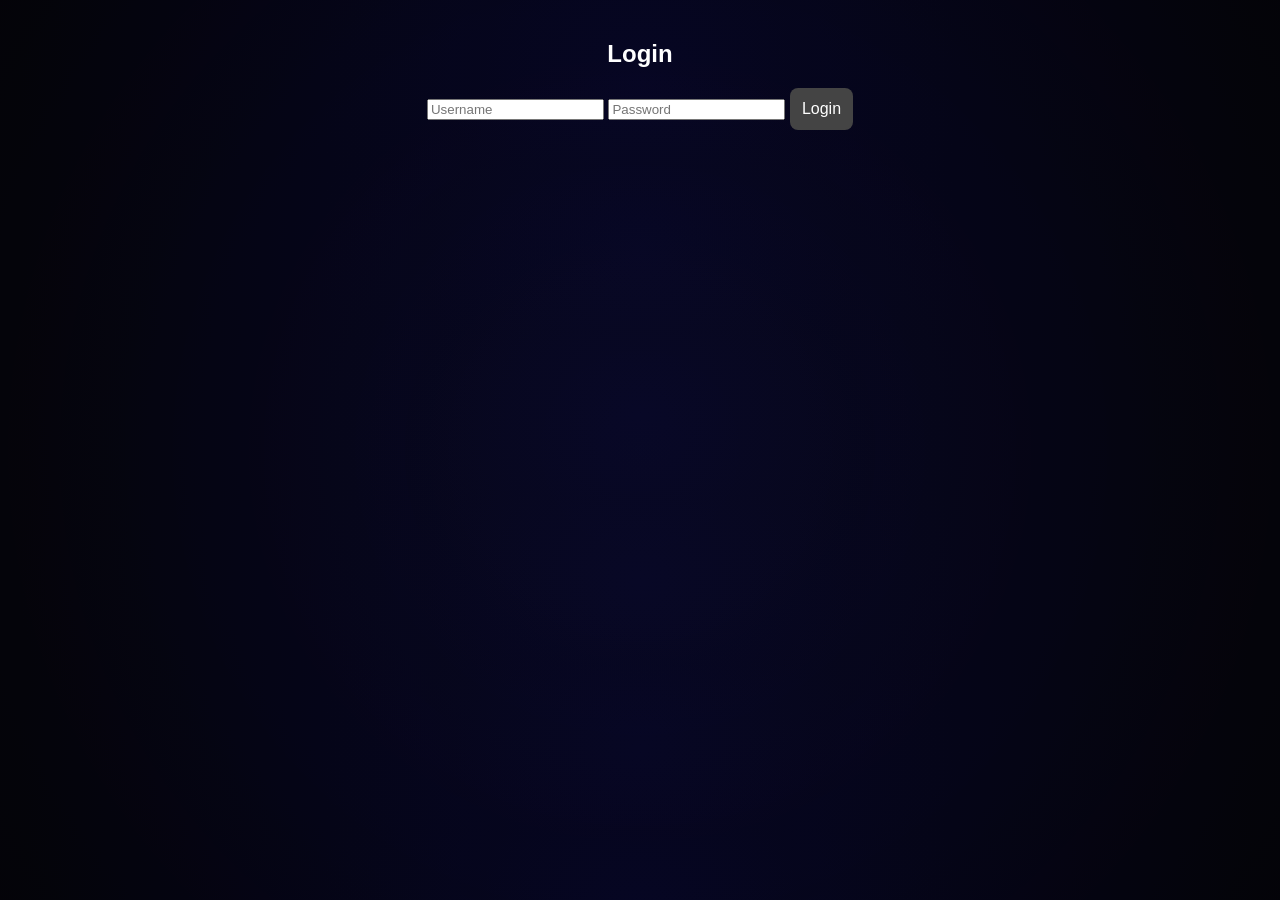
==== commit 341a88ca: "Add Stripe buttons for God and Universe Modes" ====
--- a/public/index.html
+++ b/public/index.html
@@ -46,8 +46,17 @@
 
   <div class="grid">
     <button onclick="UI.show('free')">Free Mode</button>
-    <button onclick="UI.openPremium('god')">God Mode 🔒</button>
-    <button onclick="UI.openPremium('universe')">Universe Mode 🔒</button>
+
+    <!-- GOD MODE STRIPE BUTTON -->
+    <a href="https://buy.stripe.com/aFabJ1e4L5pT7Ba8bxc7u04" target="_blank">
+      <button>God Mode 🔒</button>
+    </a>
+
+    <!-- UNIVERSE MODE STRIPE BUTTON -->
+    <a href="https://buy.stripe.com/4gMfZh8Kr19D3kUdvRc7u03" target="_blank">
+      <button>Universe Mode 🔒</button>
+    </a>
+
     <button onclick="UI.show('director')">Director Mode</button>
     <button onclick="UI.show('pick3')">Pick 3 Engine</button>
     <button onclick="UI.show('pick4')">Pick 4 Engine</button>
--- a/public/style2.css
+++ b/public/style2.css
@@ -8,10 +8,15 @@
 .screen {
   display: none;
   padding: 20px;
+  opacity: 0;
+  transform: translateY(10px);
+  transition: opacity 0.4s ease, transform 0.4s ease;
 }
 
-.screen:not(.hidden) {
+.screen.active {
   display: block;
+  opacity: 1;
+  transform: translateY(0);
 }
 
 .title {
@@ -32,10 +37,13 @@
   background: #444;
   color: white;
   font-size: 16px;
+  cursor: pointer;
+  transition: transform 0.15s ease, background 0.2s ease;
 }
 
 button:hover {
   background: #666;
+  transform: translateY(-1px);
 }
 
 .output {
@@ -52,5 +60,81 @@
 }
 
 .error {
+  color: #ff5555;
+}
+
+/* Loader */
+.loader {
+  position: fixed;
+  inset: 0;
+  display: flex;
+  flex-direction: column;
+  align-items: center;
+  justify-content: center;
+  background: rgba(0,0,0,0.6);
+  z-index: 50;
+}
+
+.loader.hidden {
+  display: none;
+}
+
+.loader-ring {
+  width: 60px;
+  height: 60px;
+  border-radius: 50%;
+  border: 6px solid rgba(255,255,255,0.2);
+  border-top-color: #00ffff;
+  animation: spin 0.8s linear infinite;
+}
+
+/* Overlay (premium lock) */
+.overlay {
+  position: fixed;
+  inset: 0;
+  background: rgba(0,0,0,0.7);
+  display: flex;
+  align-items: center;
+  justify-content: center;
+  z-index: 60;
+}
+
+.overlay.hidden {
+  display: none;
+}
+
+.overlay-box {
+  background: #111;
+  padding: 20px;
+  border-radius: 12px;
+  width: 90%;
+  max-width: 320px;
+  box-shadow: 0 0 20px rgba(0,255,255,0.4);
+}
+
+/* Simple text animations */
+.fade-in {
+  animation: fadeIn 0.6s ease forwards;
+}
+
+.slide-down {
+  animation: slideDown 0.6s ease forwards;
+}
+
+@keyframes spin {
+  from { transform: rotate(0deg); }
+  to { transform: rotate(360deg); }
+}
+
+@keyframes fadeIn {
+  from { opacity: 0; transform: translateY(8px); }
+  to { opacity: 1; transform: translateY(0); }
+}
+
+@keyframes slideDown {
+  from { opacity: 0; transform: translateY(-10px); }
+  to { opacity: 1; transform: translateY(0); }
+}
+
   color: red;
 }
--- a/public/galaxy.css
+++ b/public/galaxy.css
@@ -1,21 +1,24 @@
 body.galaxy {
-  background: radial-gradient(circle at center, #000010, #000000);
+  background: radial-gradient(circle at center, #020218, #000000);
   overflow-x: hidden;
 }
 
 .universe-vortex {
   position: fixed;
-  top: 0;
-  left: 0;
+  top: -50vh;
+  left: -50vw;
   width: 200vw;
   height: 200vh;
-  background: radial-gradient(circle, rgba(0,0,50,0.4), transparent);
-  animation: spin 40s linear infinite;
+  background:
+    radial-gradient(circle, rgba(0, 150, 255, 0.15), transparent),
+    radial-gradient(circle, rgba(255, 0, 150, 0.1), transparent);
+  animation: galaxy-spin 60s linear infinite;
   pointer-events: none;
-  opacity: 0.3;
+  opacity: 0.35;
 }
 
-@keyframes spin {
-  from { transform: rotate(0deg); }
-  to { transform: rotate(360deg); }
+@keyframes galaxy-spin {
+  from { transform: rotate(0deg) scale(1); }
+  to { transform: rotate(360deg) scale(1.05); }
 }
+
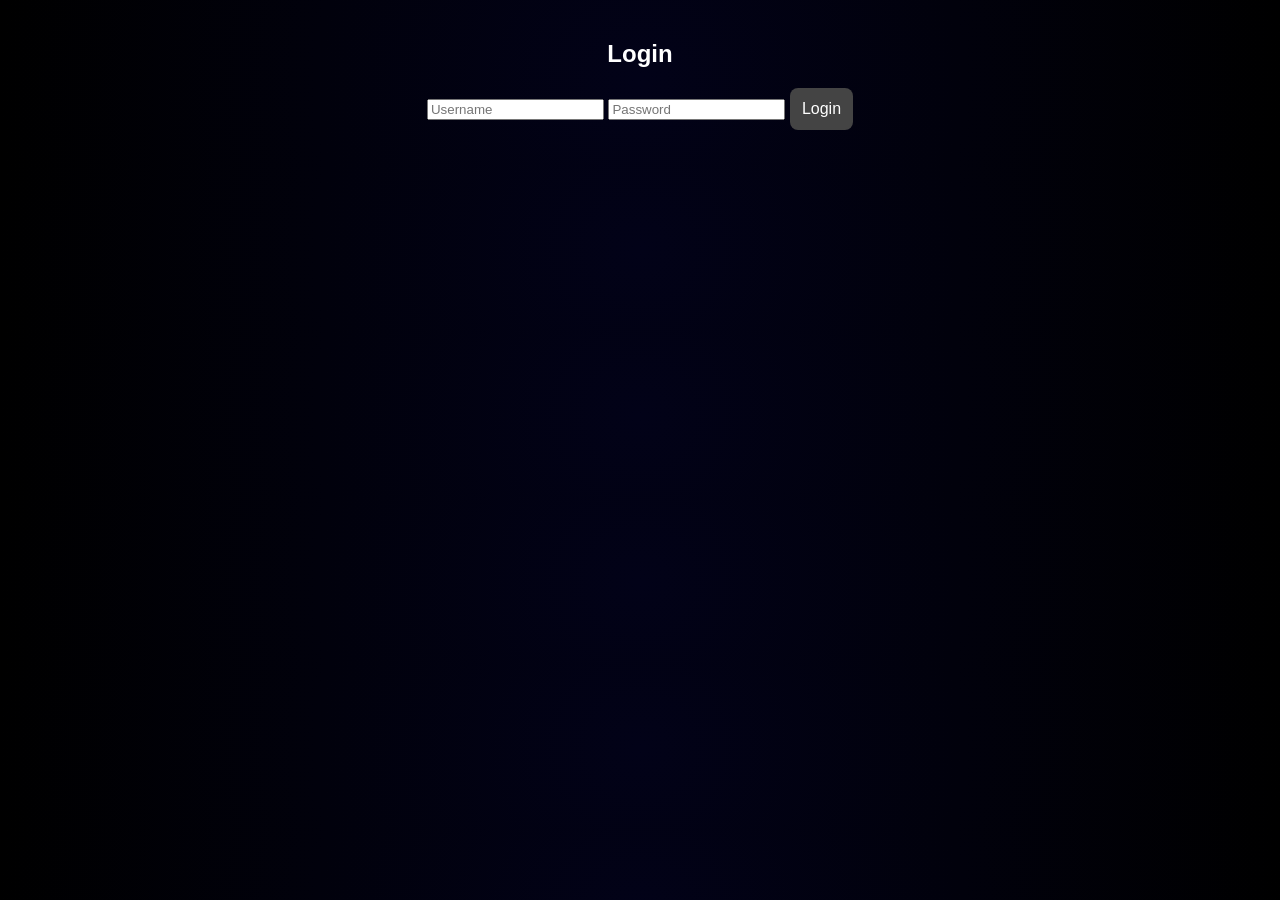
==== commit 65621380: "Refactor HTML structure and improve layout" ====
--- a/public/index.html
+++ b/public/index.html
@@ -5,116 +5,126 @@
   <meta name="viewport" content="width=device-width, initial-scale=1.0">
   <title>GODMODE++</title>
 
+  <!-- THEME FILES -->
   <link rel="stylesheet" href="style2.css">
   <link rel="stylesheet" href="galaxy.css">
 </head>
 
-<body class="galaxy">
+<body class="galaxy mode-basic">
 
-<div class="universe-vortex"></div>
+  <!-- GALAXY BACKGROUND -->
+  <div class="galaxy-bg">
+    <div class="stars-layer"></div>
+    <div class="silhouettes-layer"></div>
+  </div>
 
-<!-- GLOBAL LOADER -->
-<div id="global-loader" class="loader hidden">
-  <div class="loader-ring"></div>
-  <p>Contacting engine...</p>
-</div>
+  <!-- APP UI WRAPPER -->
+  <div class="app-ui">
 
-<!-- PREMIUM OVERLAY -->
-<div id="premium-overlay" class="overlay hidden">
-  <div class="overlay-box">
-    <h2>Premium Mode</h2>
-    <p>Unlock GOD / UNIVERSE with your director key.</p>
-    <input id="premium-key" placeholder="Enter key">
-    <button onclick="UI.unlockPremium()">Unlock</button>
-    <button onclick="UI.closePremium()">Close</button>
-  </div>
-</div>
+    <!-- GLOBAL LOADER -->
+    <div id="global-loader" class="loader hidden">
+      <div class="loader-ring"></div>
+      <p>Contacting engine...</p>
+    </div>
 
-<!-- LOGIN -->
-<div id="login-screen" class="screen active">
-  <h2 class="fade-in">Login</h2>
-  <input id="login-user" type="text" placeholder="Username">
-  <input id="login-pass" type="password" placeholder="Password">
-  <button onclick="UI.login()">Login</button>
-  <p id="login-error" class="error"></p>
-</div>
+    <!-- PREMIUM OVERLAY -->
+    <div id="premium-overlay" class="overlay hidden">
+      <div class="overlay-box">
+        <h2>Premium Mode</h2>
+        <p>Unlock GOD / UNIVERSE with your director key.</p>
+        <input id="premium-key" placeholder="Enter key">
+        <button onclick="UI.unlockPremium()">Unlock</button>
+        <button onclick="UI.closePremium()">Close</button>
+      </div>
+    </div>
 
-<!-- HOME -->
-<div id="home-screen" class="screen">
-  <h1 class="title slide-down">GODMODE++</h1>
-  <p class="disclaimer">⚠️ Entertainment only.</p>
+    <!-- LOGIN -->
+    <div id="login-screen" class="screen active">
+      <h2 class="fade-in">Login</h2>
+      <input id="login-user" type="text" placeholder="Username">
+      <input id="login-pass" type="password" placeholder="Password">
+      <button onclick="UI.login()">Login</button>
+      <p id="login-error" class="error"></p>
+    </div>
 
-  <div class="grid">
-    <button onclick="UI.show('free')">Free Mode</button>
+    <!-- HOME -->
+    <div id="home-screen" class="screen">
+      <h1 class="title slide-down">GODMODE++</h1>
+      <p class="disclaimer">⚠️ Entertainment only.</p>
 
-    <!-- GOD MODE STRIPE BUTTON -->
-    <a href="https://buy.stripe.com/aFabJ1e4L5pT7Ba8bxc7u04" target="_blank">
-      <button>God Mode 🔒</button>
-    </a>
+      <div class="grid">
+        <button onclick="UI.show('free')">Free Mode</button>
 
-    <!-- UNIVERSE MODE STRIPE BUTTON -->
-    <a href="https://buy.stripe.com/4gMfZh8Kr19D3kUdvRc7u03" target="_blank">
-      <button>Universe Mode 🔒</button>
-    </a>
+        <!-- GOD MODE STRIPE BUTTON -->
+        <a href="https://buy.stripe.com/aFabJ1e4L5pT7Ba8bxc7u04" target="_blank">
+          <button>God Mode 🔒</button>
+        </a>
 
-    <button onclick="UI.show('director')">Director Mode</button>
-    <button onclick="UI.show('pick3')">Pick 3 Engine</button>
-    <button onclick="UI.show('pick4')">Pick 4 Engine</button>
-  </div>
-</div>
+        <!-- UNIVERSE MODE STRIPE BUTTON -->
+        <a href="https://buy.stripe.com/4gMfZh8Kr19D3kUdvRc7u03" target="_blank">
+          <button>Universe Mode 🔒</button>
+        </a>
 
-<!-- FREE MODE -->
-<div id="free-screen" class="screen">
-  <h2 class="fade-in">FREE MODE</h2>
-  <button onclick="UI.quickPick()">Quick Pick</button>
-  <button onclick="UI.backendPrediction('free-output')">Backend Prediction</button>
-  <pre id="free-output" class="output"></pre>
-  <button class="back" onclick="UI.show('home')">Back</button>
-</div>
+        <button onclick="UI.show('director')">Director Mode</button>
+        <button onclick="UI.show('pick3')">Pick 3 Engine</button>
+        <button onclick="UI.show('pick4')">Pick 4 Engine</button>
+      </div>
+    </div>
 
-<!-- GOD MODE -->
-<div id="god-screen" class="screen">
-  <h2 class="fade-in">GOD MODE</h2>
-  <button onclick="UI.backendPrediction('god-output', true)">Premium Prediction</button>
-  <pre id="god-output" class="output"></pre>
-  <button class="back" onclick="UI.show('home')">Back</button>
-</div>
+    <!-- FREE MODE -->
+    <div id="free-screen" class="screen">
+      <h2 class="fade-in">FREE MODE</h2>
+      <button onclick="UI.quickPick()">Quick Pick</button>
+      <button onclick="UI.backendPrediction('free-output')">Backend Prediction</button>
+      <pre id="free-output" class="output"></pre>
+      <button class="back" onclick="UI.show('home')">Back</button>
+    </div>
 
-<!-- UNIVERSE MODE -->
-<div id="universe-screen" class="screen">
-  <h2 class="fade-in">UNIVERSE MODE</h2>
-  <button onclick="UI.backendPrediction('universe-output', true)">Premium Prediction</button>
-  <pre id="universe-output" class="output"></pre>
-  <button class="back" onclick="UI.show('home')">Back</button>
-</div>
+    <!-- GOD MODE -->
+    <div id="god-screen" class="screen">
+      <h2 class="fade-in">GOD MODE</h2>
+      <button onclick="UI.backendPrediction('god-output', true)">Premium Prediction</button>
+      <pre id="god-output" class="output"></pre>
+      <button class="back" onclick="UI.show('home')">Back</button>
+    </div>
 
-<!-- DIRECTOR -->
-<div id="director-screen" class="screen">
-  <h2 class="fade-in">DIRECTOR MODE</h2>
-  <input id="director-seed" placeholder="Seed">
-  <button onclick="UI.director()">Compile</button>
-  <pre id="director-output" class="output"></pre>
-  <button class="back" onclick="UI.show('home')">Back</button>
-</div>
+    <!-- UNIVERSE MODE -->
+    <div id="universe-screen" class="screen">
+      <h2 class="fade-in">UNIVERSE MODE</h2>
+      <button onclick="UI.backendPrediction('universe-output', true)">Premium Prediction</button>
+      <pre id="universe-output" class="output"></pre>
+      <button class="back" onclick="UI.show('home')">Back</button>
+    </div>
 
-<!-- PICK 3 -->
-<div id="pick3-screen" class="screen">
-  <h2 class="fade-in">PICK 3 ENGINE</h2>
-  <input id="pick3-input" placeholder="Enter 3 digits">
-  <button onclick="UI.pick3()">Submit</button>
-  <pre id="pick3-output" class="output"></pre>
-  <button class="back" onclick="UI.show('home')">Back</button>
-</div>
+    <!-- DIRECTOR -->
+    <div id="director-screen" class="screen">
+      <h2 class="fade-in">DIRECTOR MODE</h2>
+      <input id="director-seed" placeholder="Seed">
+      <button onclick="UI.director()">Compile</button>
+      <pre id="director-output" class="output"></pre>
+      <button class="back" onclick="UI.show('home')">Back</button>
+    </div>
 
-<!-- PICK 4 -->
-<div id="pick4-screen" class="screen">
-  <h2 class="fade-in">PICK 4 ENGINE</h2>
-  <input id="pick4-input" placeholder="Enter 4 digits">
-  <button onclick="UI.pick4()">Submit</button>
-  <pre id="pick4-output" class="output"></pre>
-  <button class="back" onclick="UI.show('home')">Back</button>
-</div>
+    <!-- PICK 3 -->
+    <div id="pick3-screen" class="screen">
+      <h2 class="fade-in">PICK 3 ENGINE</h2>
+      <input id="pick3-input" placeholder="Enter 3 digits">
+      <button onclick="UI.pick3()">Submit</button>
+      <pre id="pick3-output" class="output"></pre>
+      <button class="back" onclick="UI.show('home')">Back</button>
+    </div>
 
-<script src="app2.js"></script>
+    <!-- PICK 4 -->
+    <div id="pick4-screen" class="screen">
+      <h2 class="fade-in">PICK 4 ENGINE</h2>
+      <input id="pick4-input" placeholder="Enter 4 digits">
+      <button onclick="UI.pick4()">Submit</button>
+      <pre id="pick4-output" class="output"></pre>
+      <button class="back" onclick="UI.show('home')">Back</button>
+    </div>
+
+  </div> <!-- END APP UI -->
+
+  <script src="app2.js"></script>
 </body>
 </html>
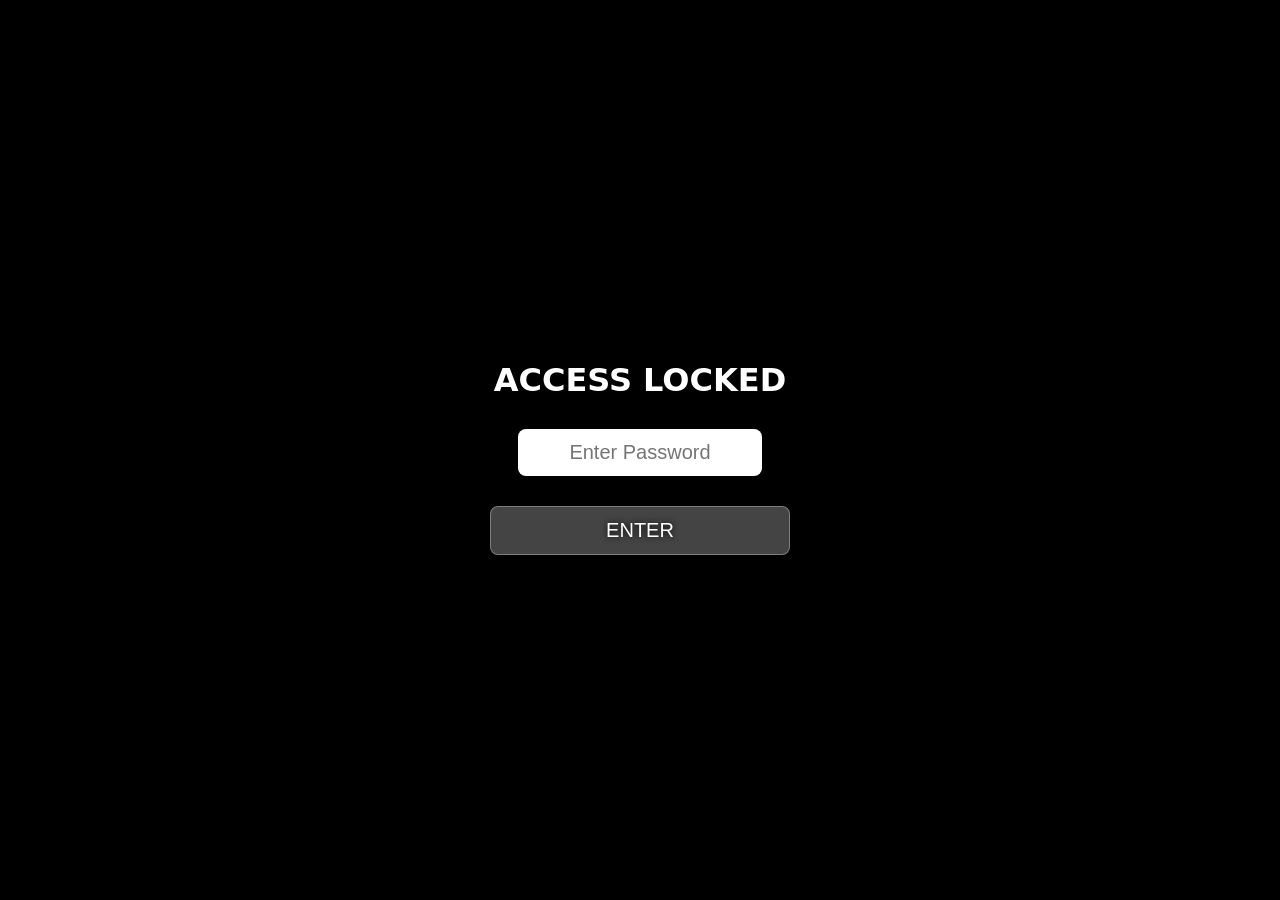
==== commit 97dc10ef: "Add master lock screen with password functionality" ====
--- a/public/index.html
+++ b/public/index.html
@@ -11,6 +11,35 @@
 </head>
 
 <body class="galaxy mode-basic">
+
+  <!-- 🔒 MASTER LOCK SCREEN -->
+  <div id="masterLockScreen" style="
+      position: fixed;
+      top: 0; left: 0;
+      width: 100%; height: 100%;
+      background: black;
+      color: white;
+      display: flex;
+      flex-direction: column;
+      justify-content: center;
+      align-items: center;
+      z-index: 999999;
+  ">
+      <h2 style="font-size: 32px; margin-bottom: 20px;">ACCESS LOCKED</h2>
+
+      <input id="masterPasswordInput" 
+             type="password" 
+             placeholder="Enter Password"
+             style="padding: 12px; font-size: 20px; width: 220px; text-align: center; border-radius: 8px;">
+
+      <button onclick="unlockMaster()" 
+              style="margin-top: 20px; padding: 12px 30px; font-size: 20px; border-radius: 8px; background: #444; color: white;">
+          ENTER
+      </button>
+
+      <p id="wrongPass" style="color: red; margin-top: 15px; display: none;">Incorrect Password</p>
+  </div>
+  <!-- END MASTER LOCK -->
 
   <!-- GALAXY BACKGROUND -->
   <div class="galaxy-bg">
@@ -125,6 +154,21 @@
 
   </div> <!-- END APP UI -->
 
+  <!-- 🔓 MASTER LOCK SCRIPT -->
+  <script>
+      const MASTER_PASSWORD = "8118";
+
+      function unlockMaster() {
+          const input = document.getElementById("masterPasswordInput").value;
+
+          if (input === MASTER_PASSWORD) {
+              document.getElementById("masterLockScreen").style.display = "none";
+          } else {
+              document.getElementById("wrongPass").style.display = "block";
+          }
+      }
+  </script>
+
   <script src="app2.js"></script>
 </body>
 </html>
--- a/public/style2.css
+++ b/public/style2.css
@@ -1,140 +1,121 @@
-body {
-  margin: 0;
-  font-family: Arial, sans-serif;
-  color: white;
-  text-align: center;
-}
-
+/* ===========================
+   GLOBAL UI
+=========================== */
 .screen {
   display: none;
+  text-align: center;
   padding: 20px;
-  opacity: 0;
-  transform: translateY(10px);
-  transition: opacity 0.4s ease, transform 0.4s ease;
 }
 
 .screen.active {
   display: block;
-  opacity: 1;
-  transform: translateY(0);
 }
 
-.title {
-  font-size: 32px;
-  margin-top: 20px;
+input, button {
+  width: 80%;
+  max-width: 300px;
+  padding: 12px;
+  margin: 10px auto;
+  display: block;
+  border-radius: 8px;
+  border: none;
+  font-size: 16px;
+  outline: none;
 }
 
+/* ===========================
+   BUTTONS
+=========================== */
+button {
+  background: rgba(255,255,255,0.15);
+  color: #fff;
+  border: 1px solid rgba(255,255,255,0.3);
+  cursor: pointer;
+  transition: 0.25s ease;
+  text-shadow: 0 0 6px #000;
+}
+
+button:hover {
+  background: rgba(255,255,255,0.32);
+  transform: scale(1.03);
+}
+
+/* MOBILE BUTTON */
+.mobile-btn {
+  width: 85%;
+  max-width: 320px;
+  padding: 14px;
+  margin: 22px auto;
+  display: block;
+  font-size: 18px;
+  font-weight: 600;
+  border-radius: 10px;
+  border: none;
+  background: rgba(255,255,255,0.18);
+  color: #fff;
+  text-shadow: 0 0 6px #000;
+  box-shadow: 0 0 12px rgba(0,0,0,0.6);
+  backdrop-filter: blur(4px);
+  cursor: pointer;
+  transition: 0.25s ease;
+}
+
+.mobile-btn:hover {
+  background: rgba(255,255,255,0.32);
+  transform: scale(1.03);
+}
+
+/* ===========================
+   ERROR TEXT
+=========================== */
+.error {
+  color: #ff6b6b;
+  font-size: 14px;
+  text-shadow: 0 0 6px #000;
+}
+
+/* ===========================
+   OUTPUT BOX
+=========================== */
+.output {
+  background: rgba(0,0,0,0.55);
+  padding: 12px;
+  border-radius: 8px;
+  width: 90%;
+  margin: 10px auto;
+  color: #fff;
+  text-shadow: 0 0 6px #000;
+  white-space: pre-wrap;
+}
+
+/* ===========================
+   GRID BUTTONS
+=========================== */
 .grid {
   display: grid;
   gap: 12px;
-  margin-top: 20px;
+  width: 90%;
+  max-width: 350px;
+  margin: 20px auto;
 }
 
-button {
-  padding: 12px;
-  border: none;
-  border-radius: 8px;
-  background: #444;
-  color: white;
-  font-size: 16px;
-  cursor: pointer;
-  transition: transform 0.15s ease, background 0.2s ease;
-}
-
-button:hover {
-  background: #666;
-  transform: translateY(-1px);
-}
-
-.output {
-  background: rgba(0,0,0,0.4);
-  padding: 12px;
-  border-radius: 8px;
-  margin-top: 15px;
-  white-space: pre-wrap;
-}
-
-.back {
-  margin-top: 20px;
-  background: #222;
-}
-
-.error {
-  color: #ff5555;
-}
-
-/* Loader */
-.loader {
-  position: fixed;
-  inset: 0;
-  display: flex;
-  flex-direction: column;
-  align-items: center;
-  justify-content: center;
-  background: rgba(0,0,0,0.6);
-  z-index: 50;
-}
-
-.loader.hidden {
-  display: none;
-}
-
-.loader-ring {
-  width: 60px;
-  height: 60px;
-  border-radius: 50%;
-  border: 6px solid rgba(255,255,255,0.2);
-  border-top-color: #00ffff;
-  animation: spin 0.8s linear infinite;
-}
-
-/* Overlay (premium lock) */
-.overlay {
-  position: fixed;
-  inset: 0;
-  background: rgba(0,0,0,0.7);
-  display: flex;
-  align-items: center;
-  justify-content: center;
-  z-index: 60;
-}
-
-.overlay.hidden {
-  display: none;
-}
-
-.overlay-box {
-  background: #111;
-  padding: 20px;
-  border-radius: 12px;
-  width: 90%;
-  max-width: 320px;
-  box-shadow: 0 0 20px rgba(0,255,255,0.4);
-}
-
-/* Simple text animations */
+/* ===========================
+   ANIMATIONS
+=========================== */
 .fade-in {
-  animation: fadeIn 0.6s ease forwards;
+  animation: fadeIn 1.2s ease;
 }
 
 .slide-down {
-  animation: slideDown 0.6s ease forwards;
-}
-
-@keyframes spin {
-  from { transform: rotate(0deg); }
-  to { transform: rotate(360deg); }
+  animation: slideDown 1.2s ease;
 }
 
 @keyframes fadeIn {
-  from { opacity: 0; transform: translateY(8px); }
-  to { opacity: 1; transform: translateY(0); }
+  from { opacity: 0; }
+  to   { opacity: 1; }
 }
 
 @keyframes slideDown {
-  from { opacity: 0; transform: translateY(-10px); }
-  to { opacity: 1; transform: translateY(0); }
+  from { opacity: 0; transform: translateY(-20px); }
+  to   { opacity: 1; transform: translateY(0); }
 }
-
-  color: red;
-}
--- a/public/galaxy.css
+++ b/public/galaxy.css
@@ -1,24 +1,110 @@
-body.galaxy {
-  background: radial-gradient(circle at center, #020218, #000000);
-  overflow-x: hidden;
+/* ===========================
+   BASE + READABILITY
+=========================== */
+body {
+  margin: 0;
+  padding: 0;
+  background: #000;
+  overflow: hidden;
+  font-family: system-ui, sans-serif;
 }
 
-.universe-vortex {
-  position: fixed;
-  top: -50vh;
-  left: -50vw;
-  width: 200vw;
-  height: 200vh;
-  background:
-    radial-gradient(circle, rgba(0, 150, 255, 0.15), transparent),
-    radial-gradient(circle, rgba(255, 0, 150, 0.1), transparent);
-  animation: galaxy-spin 60s linear infinite;
-  pointer-events: none;
-  opacity: 0.35;
+.app-ui,
+.app-ui * {
+  position: relative;
+  z-index: 10;
+  color: #fff;
+  text-shadow: 0 0 8px rgba(0,0,0,0.9);
 }
 
-@keyframes galaxy-spin {
-  from { transform: rotate(0deg) scale(1); }
-  to { transform: rotate(360deg) scale(1.05); }
+/* ===========================
+   GALAXY BACKGROUND
+=========================== */
+.galaxy-bg {
+  position: fixed;
+  inset: 0;
+  z-index: 0;
+  background:
+    radial-gradient(circle at 20% 20%, #4b3b8f 0, transparent 40%),
+    radial-gradient(circle at 80% 30%, #7c2b9f 0, transparent 45%),
+    radial-gradient(circle at 50% 80%, #1b4b7f 0, transparent 50%),
+    #000;
 }
 
+/* ===========================
+   STARFIELD (FAST)
+=========================== */
+.stars-layer {
+  position: absolute;
+  inset: 0;
+  background-image:
+    radial-gradient(2px 2px at 10% 20%, #ffffff 0, transparent 60%),
+    radial-gradient(2px 2px at 30% 80%, #c0e8ff 0, transparent 60%),
+    radial-gradient(2px 2px at 70% 40%, #ffffff 0, transparent 60%),
+    radial-gradient(1px 1px at 90% 10%, #c0e8ff 0, transparent 60%);
+  animation: stars-drift 30s linear infinite;
+  opacity: 0.9;
+}
+
+@keyframes stars-drift {
+  0% { transform: translate3d(0,0,0); }
+  100% { transform: translate3d(-80px,-120px,0); }
+}
+
+/* ===========================
+   SILHOUETTES (UNIVERSE + DIRECTOR)
+=========================== */
+.silhouettes-layer {
+  position: absolute;
+  inset: 0;
+  pointer-events: none;
+  opacity: 0;
+  transition: opacity 1.5s ease;
+}
+
+body.mode-universe .silhouettes-layer,
+body.mode-director .silhouettes-layer {
+  opacity: 0.55;
+}
+
+.silhouettes-layer::before,
+.silhouettes-layer::after {
+  content: "";
+  position: absolute;
+  width: 40%;
+  height: 55%;
+  background:
+    radial-gradient(circle at 30% 30%, rgba(255,255,255,0.08) 0, transparent 60%),
+    radial-gradient(circle at 70% 60%, rgba(255,0,80,0.15) 0, transparent 70%);
+  filter: blur(10px);
+  animation: silhouette-drift 40s ease-in-out infinite alternate;
+}
+
+.silhouettes-layer::before { top: 10%; left: 5%; }
+.silhouettes-layer::after { bottom: 5%; right: 0%; }
+
+@keyframes silhouette-drift {
+  0%   { transform: translate3d(0,0,0) scale(1); opacity: 0.4; }
+  50%  { transform: translate3d(20px,-30px,0) scale(1.1); opacity: 0.7; }
+  100% { transform: translate3d(-40px,40px,0) scale(0.95); opacity: 0.3; }
+}
+
+/* ===========================
+   MODE COLOR SHIFTS
+=========================== */
+body.mode-basic .galaxy-bg {
+  filter: hue-rotate(200deg) saturate(1.2);
+}
+
+body.mode-god .galaxy-bg {
+  filter: hue-rotate(120deg) saturate(1.4);
+}
+
+body.mode-universe .galaxy-bg {
+  filter: hue-rotate(280deg) saturate(1.5);
+}
+
+body.mode-director .galaxy-bg {
+  filter: hue-rotate(340deg) saturate(1.6) brightness(1.1);
+}
+
